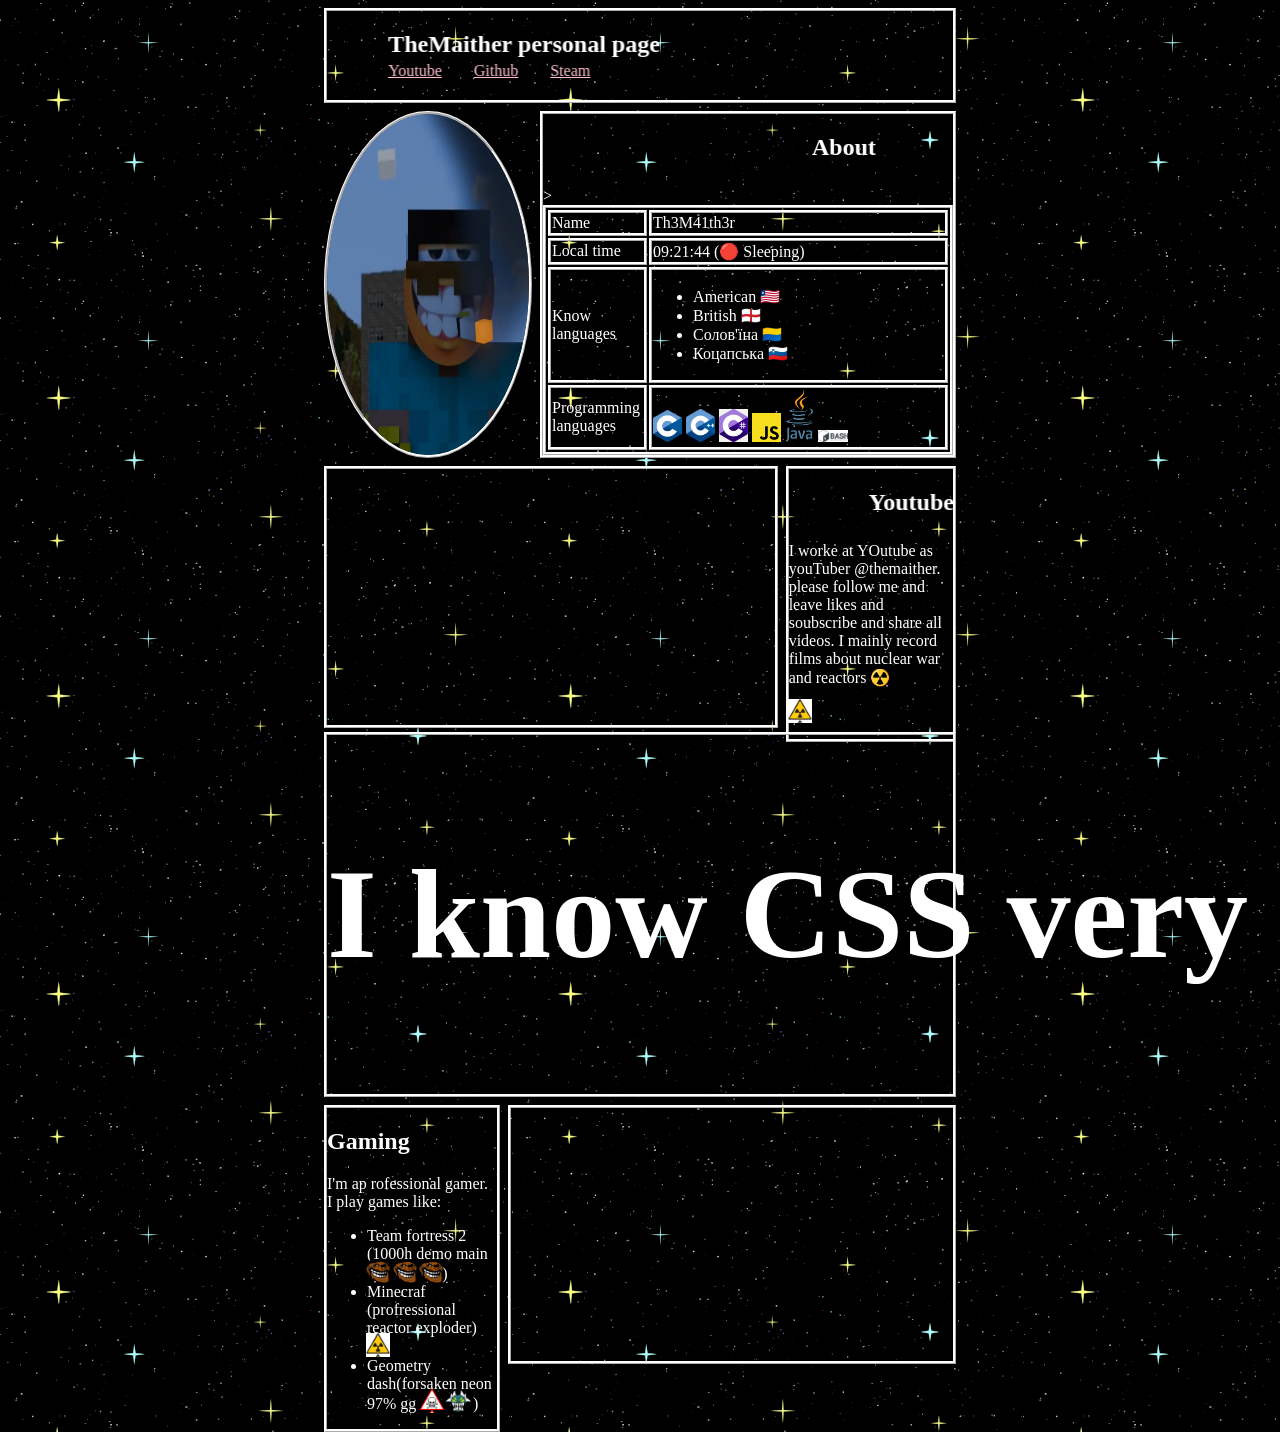
==== index.html @ 5d2afa20 "Added favicon" ====
<!DOCTYPE html>
<html lang="en">

<head>
  <meta charset="UTF-8">
  <meta name="viewport" content="width=device-width, initial-scale=1.0">
  <title>`✵•.¸,✵°✵.｡.✰ 𝕋𝕙𝕖𝕄𝕒𝕚𝕥𝕙𝕖𝕣 ✰.｡.✵°✵,¸.•✵´</title>
  <link rel="stylesheet" href="style.css">
  <link rel="icon" href="favicon.png">
  <script src="script.js"></script>
</head>

<body onload="main()">
  <div class="class1">
    <article class="border">
      <marquee scrollamount="40">
        <h1 class="rainbow">TheMaither personal page</h1>
        <div class="menu">
          <a href="https://www.youtube.com/@themaither">Youtube</a>
          <a href="https://github.com/themaither">Github</a>
          <a href="https://steamcommunity.com/id/themaither/">Steam</a>
        </div>
      </marquee>
    </article>
    <article class="grid1">
      <div class="border scale circle">
        <img src="img/man.png" class="circle" width="100%" height="100%">
      </div>
      <div class="border">
        <h2>
          <marquee class="rainbow" scrollamount="40">
            About
          </marquee>
        </h2>>
        <table class="blak scale">
          <tr>
            <td>Name</td>
            <td>Th3M41th3r</td>
          </tr>
          <tr>
            <td>Local time</td>
            <td id="time"></td>
          </tr>
          <tr>
            <td>Know languages</td>
            <td>
              <ul>
                <li>American 🇱🇷</li>
                <li>British 🏴󠁧󠁢󠁥󠁮󠁧󠁿</li>
                <li>Солов'їна <span style="transform: rotate(0.5turn); display: inline-block;">🇺🇦</span></li>
                <li>Коцапська 🇸🇮</li>
              </ul>
            </td>
          </tr>
          <tr>
            <td>Programming languages</td>
            <td class="progs">
              <img src="img/langs/c.png">
              <img src="img/langs/cpp.png">
              <img src="img/langs/cs.png">
              <img src="img/langs/java.png">
              <img src="img/langs/javascript.png">
              <img src="img/langs/bash.png">
            </td>
          </tr>
        </table>
      </div>
    </article>
    <article class="grid2">
      <div class="border" style="aspect-ratio: 16 / 9;">
        <iframe width="100%" height="100%" src="https://www.youtube.com/embed/_N8BHdZt0xY"
          title="MINECRAFT Фильм АНИМАЦИЯ ТУФОВАЯ ЗАВИСИМОСТЬ (Полная версия) МАШИНИМА" frameborder="0"
          allow="accelerometer; autoplay; clipboard-write; encrypted-media; gyroscope; picture-in-picture; web-share"
          referrerpolicy="strict-origin-when-cross-origin" allowfullscreen></iframe>
      </div>
      <div class="border">
        <h2>
          <marquee>Youtube</marquee>
        </h2>
        <p>I worke at YOutube as youTuber @themaither. please follow me and leave likes and soubscribe and share all
          videos. I mainly record films about nuclear war and reactors ☢️
        <div class="emog emog-rad"></div>
        </p>
      </div>
    </article>
    <article class="border">
      <h1 class="huge">
        I know CSS very well
      </h1>
    </article>
    <article class="grid1">
      <div class="border">
        <h2>Gaming</h2>
        <p>
          I'm ap rofessional gamer. I play games like:
        </p>
        <ul>
          <li>
            Team fortress 2 (1000h demo main
            <div class="emog emog-trolloman"></div>
            <div class="emog emog-trolloman"></div>
            <div class="emog emog-trolloman"></div>)
          </li>
          <li>
            Minecraf (profressional reactor exploder)
            <div class="emog emog-rad"></div>
          </li>
          <li>
            Geometry dash(forsaken neon 97% gg
            <div class="emog emog-dead"></div>
            <div class="emog emog-gd1"></div>
            )
          </li>
        </ul>
      </div>
      <div class="border" style="aspect-ratio: 16 / 9;">
        <iframe width="100%" height="100%"
          src="https://www.youtube.com/embed/dPCVvoj7YyU?list=PLXWW5Knyma2hM7imMr2Zul5qIDZUV-JAR"
          title="2023-08-15 15-26-09" frameborder="0"
          allow="accelerometer; autoplay; clipboard-write; encrypted-media; gyroscope; picture-in-picture; web-share"
          referrerpolicy="strict-origin-when-cross-origin" allowfullscreen></iframe>
      </div>
    </article>
  </div>
</body>

</html>
---- style.css ----
* {
  --graaa: 0.5rem;
}

a {
  color: pink;
}

a:hover {
  color: purple;
  transform: scale(150%);
}

a:active {
  color: red;
}

body {
  color: white;
  display: flex;
  justify-content: center;
  background-image: url("img/stars.gif");
}

.progs * {
  width: 10%;
  border-style: none;
}

.class1 {
  width: 50%;
  display: flex;
  flex-direction: column;
  gap: var(--graaa);
}

@media screen and (max-width: 1200px) {
  .class1 {
    width: 100%;
  }
}

.grid1 {
  display: grid;
  grid-template-columns: 1fr 2fr;
  gap: var(--graaa);
}

.grid2 {
  display: grid;
  grid-template-columns: 2fr 1fr;
  gap: var(--graaa);
}

@media screen and (max-width: 500px) {
  .grid1 {
    grid-template-columns: 1fr;
  }

  .grid2 {
    grid-template-columns: 1fr;
  }
}

.border,
table,
tr,
td {
  border-style: ridge;
  border-color: white;
}

table:hover {
  background-color: black;
}

.scale {
  transition-duration: 0.5s;
}

@media screen and (min-width: 1200px) {
  .scale:hover {
    transition-duration: 0.5s;
    transform: scale(150%);
  }
}

@keyframes obscure {
  from {
    font-weight: 300;
    font-style: italic;
  }

  25% {
    transform: scale(130%);
  }

  50% {
    font-weight: 100;
    font-style: normal;
    transform: scale(200%);
  }

  75% {
    transform: scale(110%);
  }

  to {
    font-style: italic;
  }
}

.obscure {
  animation-name: obscure;
  animation-duration: 10ms;
  animation-iteration-count: infinite;
  width: fit-content;
}

.menu {
  display: flex;
  gap: calc(var(--graaa) * 4);
  margin-top: -1rem;
  margin-bottom: 1rem;
}

.circle {
  border-radius: 100%;
}

.huge {
  font-size: 8rem;
  text-wrap: nowrap;
}

.emog {
  display: inline-block;
  width: 1em;
  height: 1em;
  transform: scale(150%);
  background-size: 100%;
  margin-left: 0.2em;
  margin-right: 0.2em;
}

.emog-trolloman {
  background-image: url("img/emogs/trolloman.png");
}

.emog-rad {
  background-image: url("img/emogs/rad.png");
}

.emog-gd1 {
  background-image: url("img/emogs/gd1.png");
  transform: scale(170%);
}

.emog-dead {
  background-image: url("img/emogs/dead.png");
}

@keyframes rainbow {
  from {
    color: red
  }

  33% {
    color: rgb(0, 255, 0)
  }

  66% {
    color: rgb(0, 106, 255)
  }

  to {
    color: red
  }
}

.rainbow {
  animation-name: rainbow;
  animation-duration: 0.3s;
  animation-iteration-count: infinite;
}
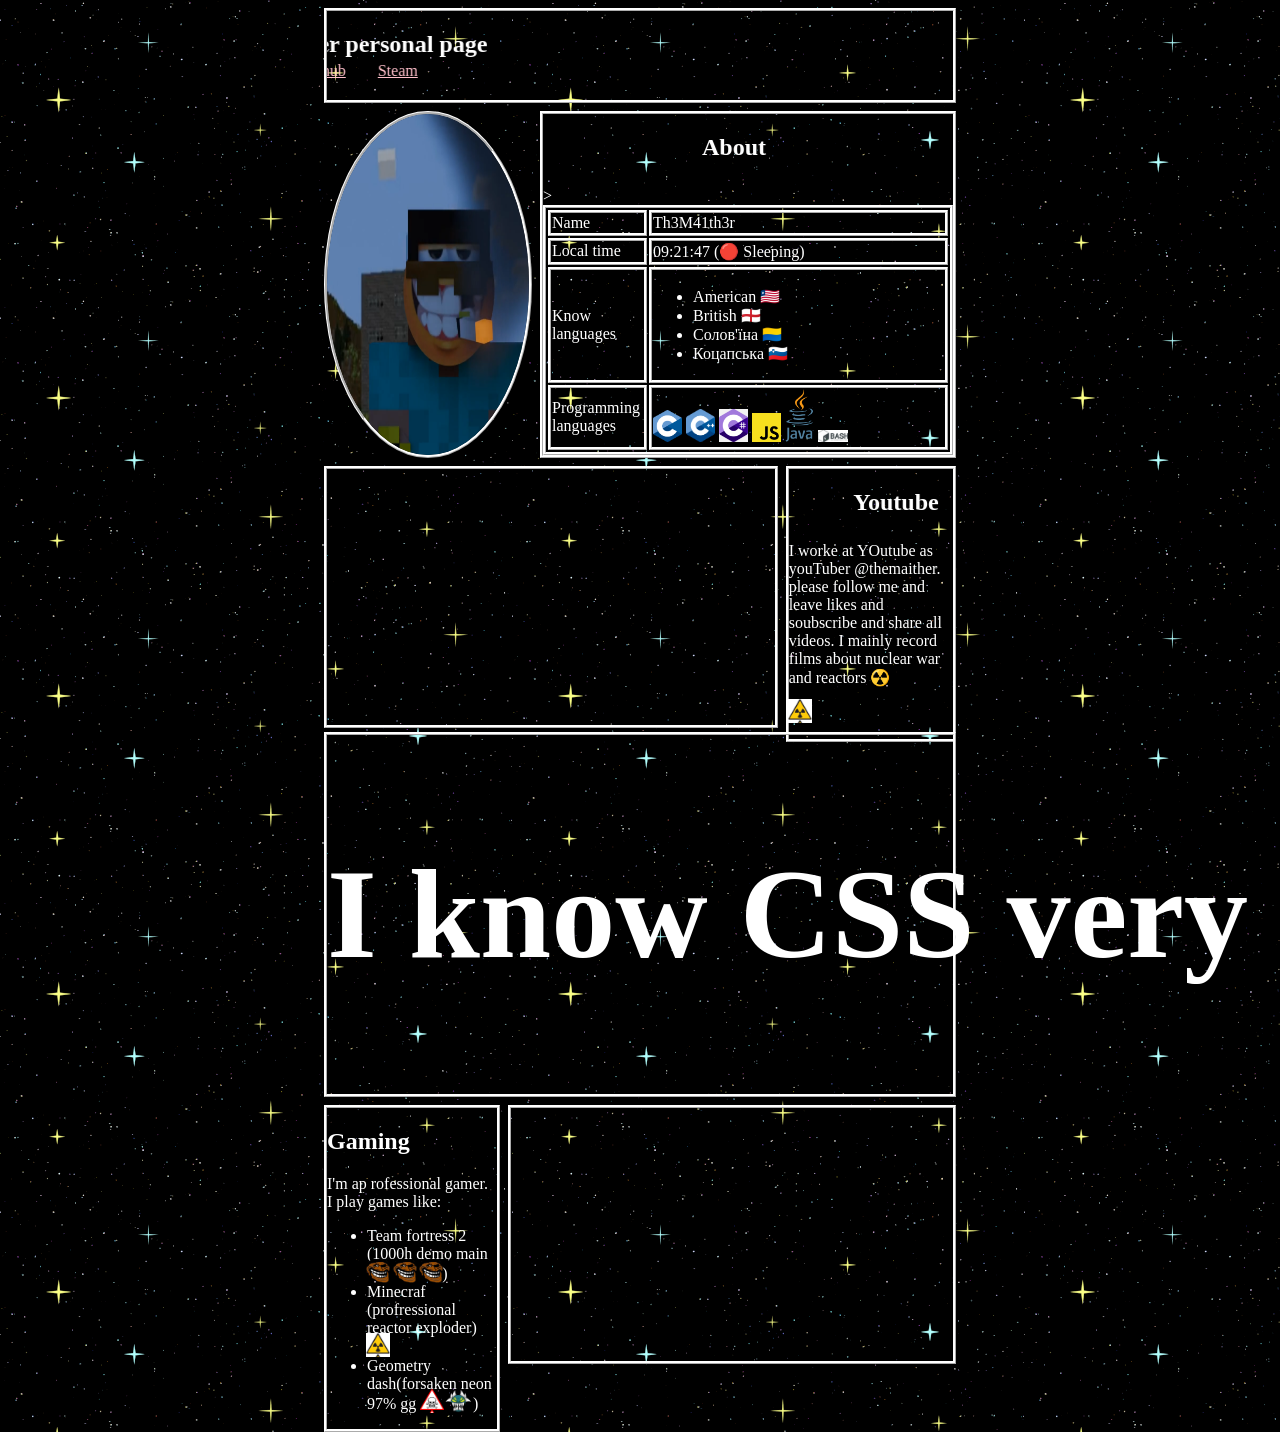
==== commit 684a46aa: "img" ====
--- a/index.html
+++ b/index.html
@@ -6,7 +6,7 @@
   <meta name="viewport" content="width=device-width, initial-scale=1.0">
   <title>`✵•.¸,✵°✵.｡.✰ 𝕋𝕙𝕖𝕄𝕒𝕚𝕥𝕙𝕖𝕣 ✰.｡.✵°✵,¸.•✵´</title>
   <link rel="stylesheet" href="style.css">
-  <link rel="icon" href="favicon.png">
+  <link rel="icon" href="img/favicon.png">
   <script src="script.js"></script>
 </head>
 
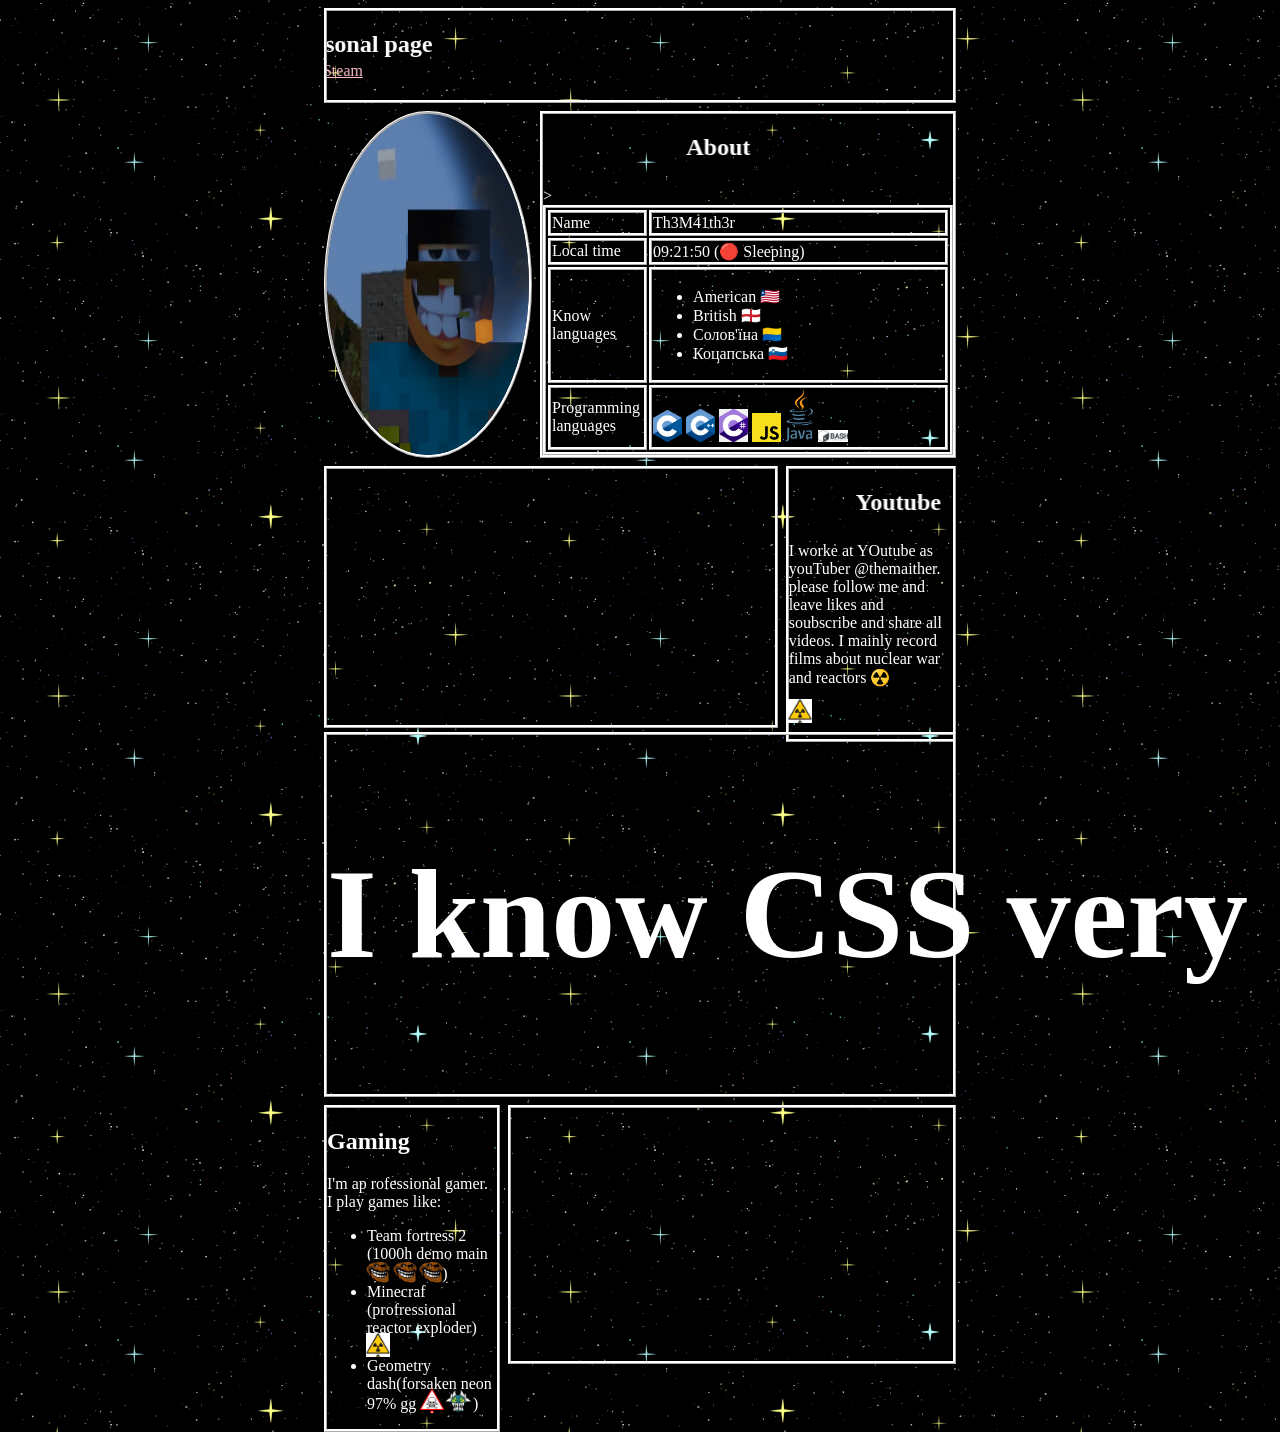
==== commit 74cb6bbd: "whatever" ====
--- a/index.html
+++ b/index.html
@@ -6,7 +6,6 @@
   <meta name="viewport" content="width=device-width, initial-scale=1.0">
   <title>`✵•.¸,✵°✵.｡.✰ 𝕋𝕙𝕖𝕄𝕒𝕚𝕥𝕙𝕖𝕣 ✰.｡.✵°✵,¸.•✵´</title>
   <link rel="stylesheet" href="style.css">
-  <link rel="icon" href="img/favicon.png">
   <script src="script.js"></script>
 </head>
 
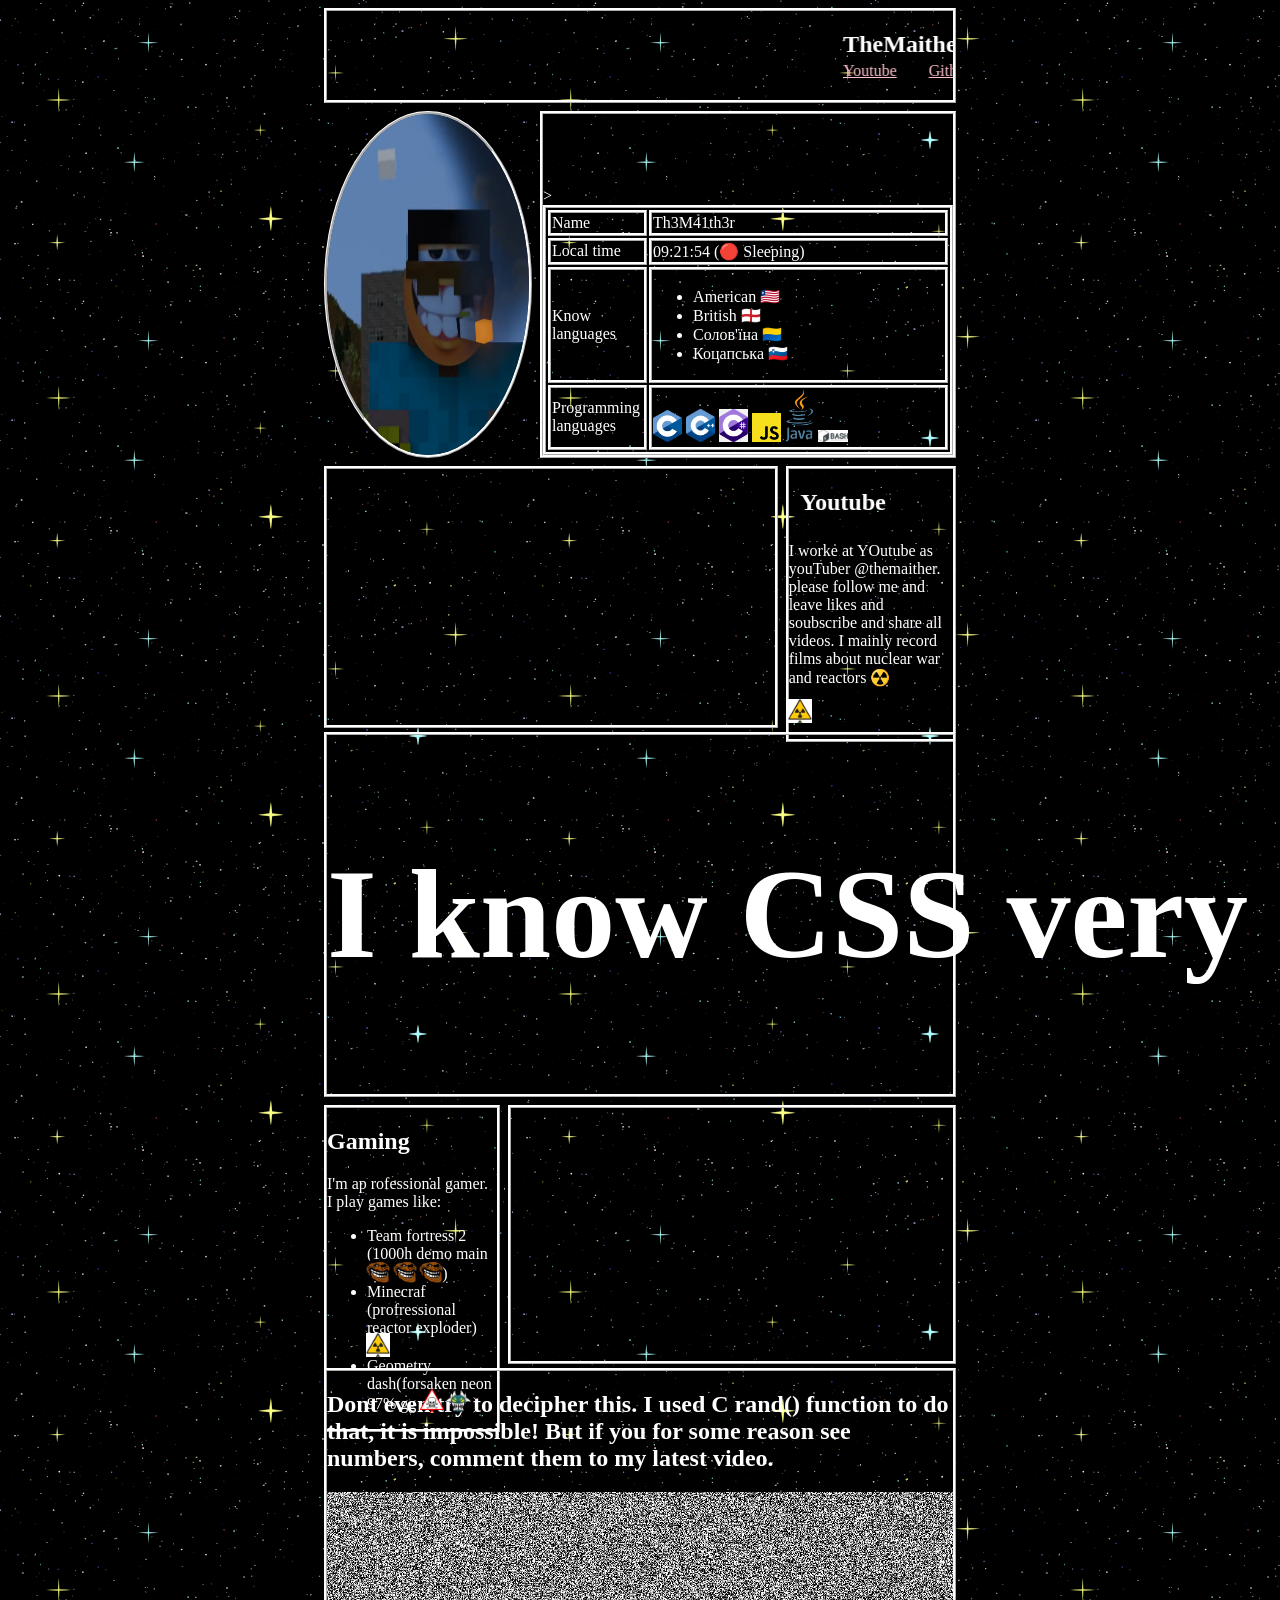
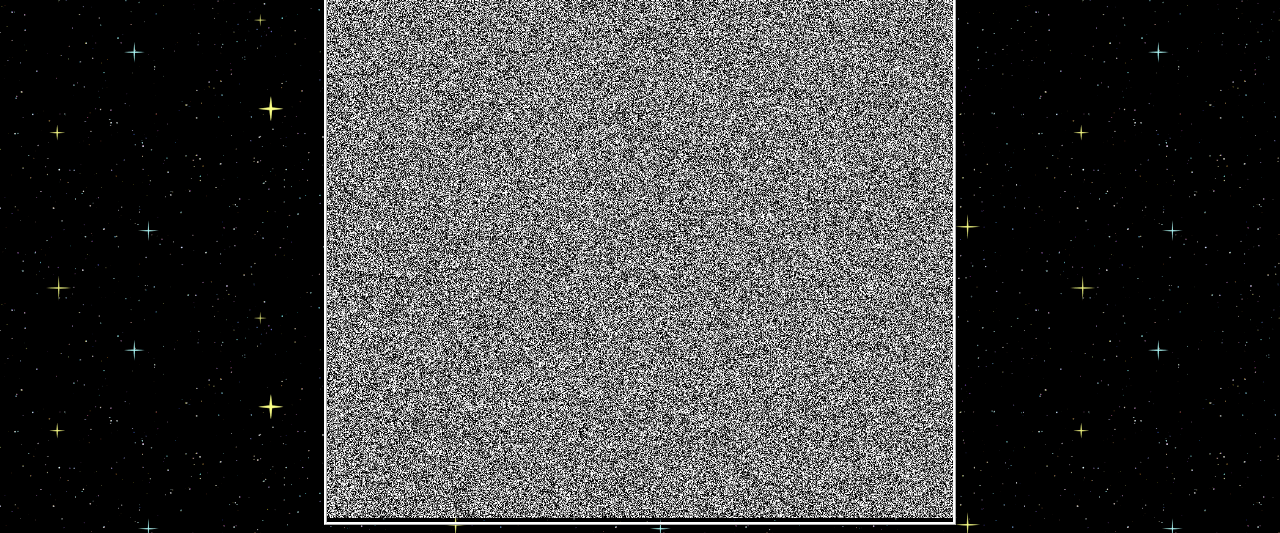
==== commit 06ab0af8: "Added crazy arg riddle" ====
--- a/index.html
+++ b/index.html
@@ -120,6 +120,13 @@
           referrerpolicy="strict-origin-when-cross-origin" allowfullscreen></iframe>
       </div>
     </article>
+    <article class="border">
+      <h2>Dont even try to decipher this. I used C rand() function to do that, it is impossible! But if you for some
+        reason see numbers, comment them to my latest video.</h2>
+      <div style="aspect-ratio: 1 / 1;">
+        <img src="img/message.bmp" width="100%">
+      </div>
+    </article>
   </div>
 </body>
 
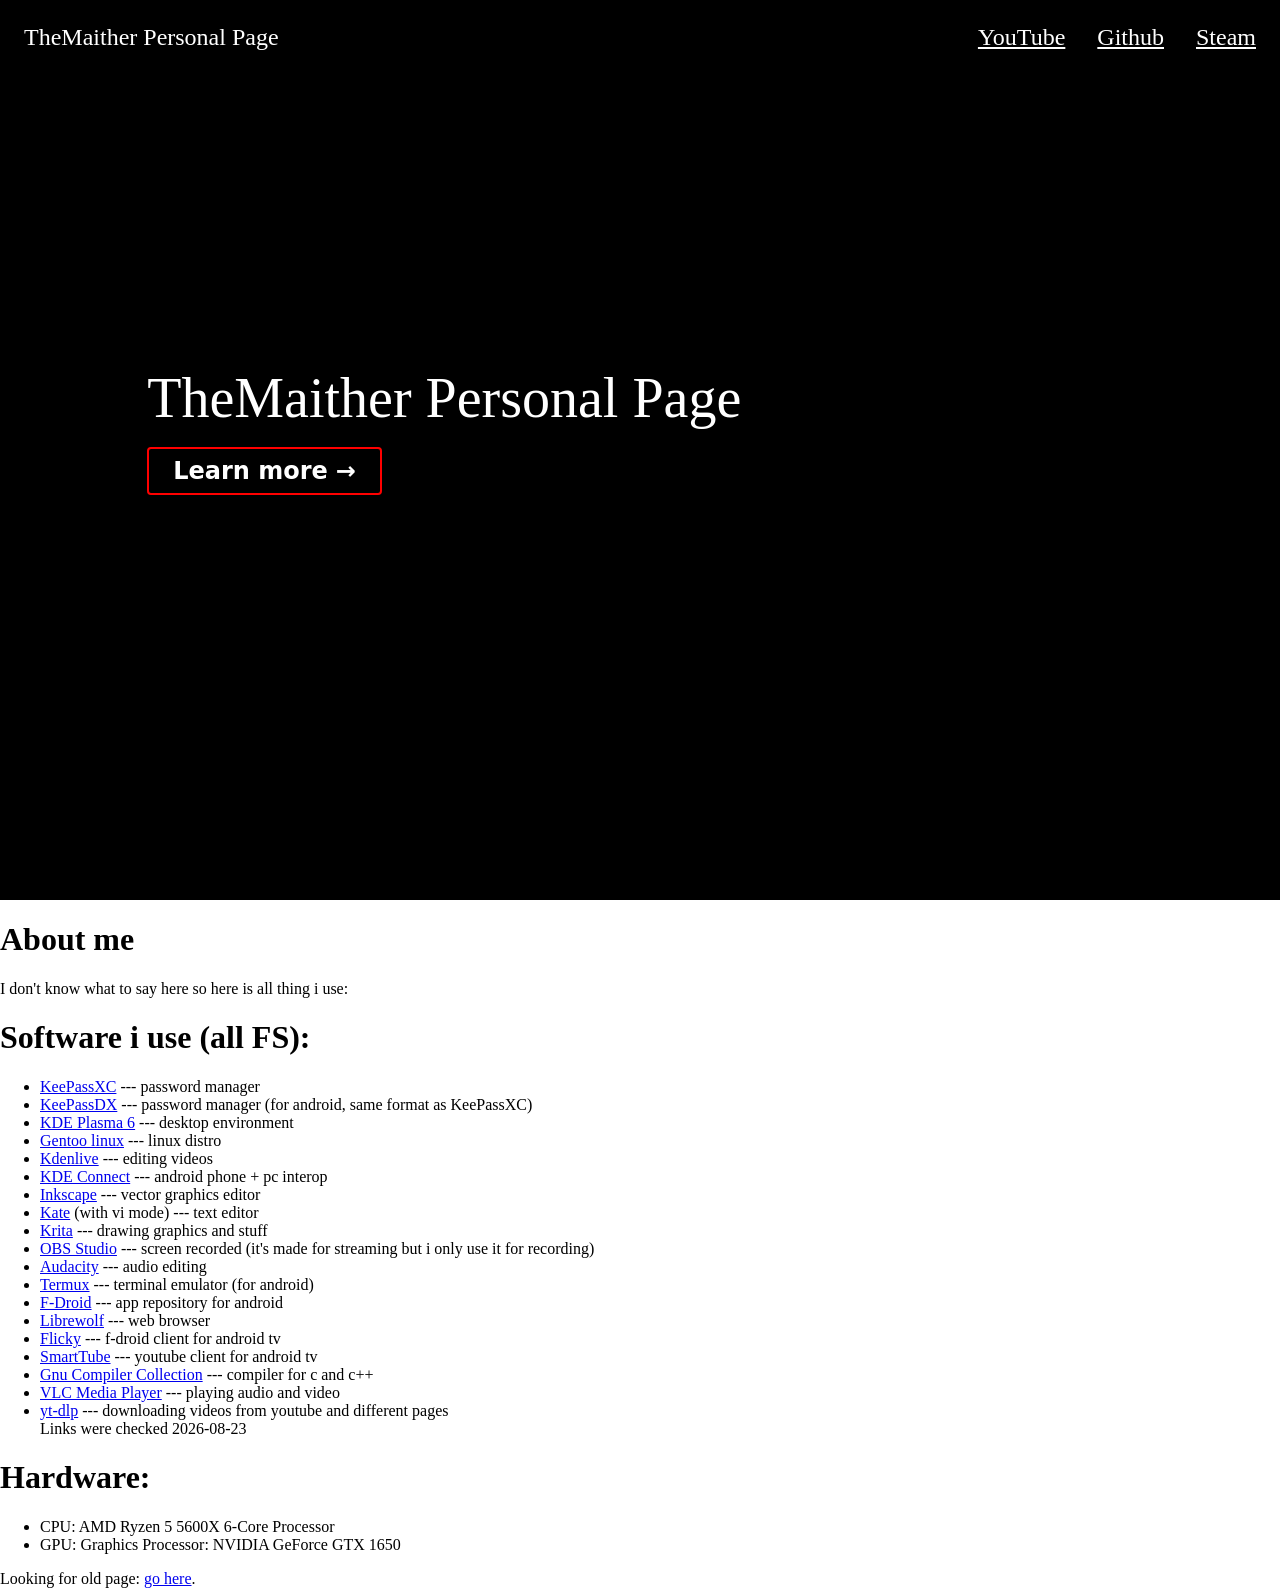
==== commit 87e477b6: "Made changes" ====
--- a/index.html
+++ b/index.html
@@ -1,133 +1,125 @@
 <!DOCTYPE html>
-<html lang="en">
+<html lang="">
+  <head>
+    <meta charset="utf-8">
+    <title></title>
+    <style>
+      body, html {
+        margin: 0;
+        scroll-behavior: smooth;
+      }
 
-<head>
-  <meta charset="UTF-8">
-  <meta name="viewport" content="width=device-width, initial-scale=1.0">
-  <title>`✵•.¸,✵°✵.｡.✰ 𝕋𝕙𝕖𝕄𝕒𝕚𝕥𝕙𝕖𝕣 ✰.｡.✵°✵,¸.•✵´</title>
-  <link rel="stylesheet" href="style.css">
-  <script src="script.js"></script>
-</head>
+      .landing {
+        background-color: black;
+        padding: 1.5rem;
+        color: white;
+        min-height: 100vh;
+        box-sizing: border-box;
+        font-size: 24px;
+        background-size: cover;
+      }
 
-<body onload="main()">
-  <div class="class1">
-    <article class="border">
-      <marquee scrollamount="40">
-        <h1 class="rainbow">TheMaither personal page</h1>
-        <div class="menu">
-          <a href="https://www.youtube.com/@themaither">Youtube</a>
+      .landing .body {
+        margin-top: 35vh;
+        width: 80%;
+        margin-left: auto;
+        margin-right: auto;
+        font-size: 24px;
+      }
+
+      .landing .navbar {
+        display: grid;
+        grid-template-columns: auto 1fr auto;
+        gap: 2rem;
+      }
+
+      .landing .title {
+        font-size: 56px;
+      }
+
+      .landing a {
+        color: white;
+      }
+
+      .landing a.button {
+        font-family: sans;
+        background-color: transparent;
+        color: white;
+        padding: 0.5rem;
+        padding-left: 1.5rem;
+        padding-right: 1.5rem;
+        border-style: solid;
+        border-color: red;
+        border-width: 2px;
+        border-radius: 0.25rem;
+        transition: 0.1s;
+        font-weight: bold;
+        text-decoration-line: none;
+      }
+
+      .landing a.button:hover {
+        background-color: red;
+      }
+
+      .landing a.button:active {
+        background-color: white;
+        border-color: white;
+        color: black;
+      }
+    </style>
+  </head>
+  <body>
+    <div class="landing">
+      <div class="navbar">
+        <a>TheMaither Personal Page</a>
+
+        <div style="grid-column: -1; display: flex; gap: inherit;">
+          <a href="https://www.youtube.com/@themaither">YouTube</a>
           <a href="https://github.com/themaither">Github</a>
-          <a href="https://steamcommunity.com/id/themaither/">Steam</a>
+          <a href="https://steamcommunity.com/id/themaither">Steam</a>
         </div>
-      </marquee>
-    </article>
-    <article class="grid1">
-      <div class="border scale circle">
-        <img src="img/man.png" class="circle" width="100%" height="100%">
       </div>
-      <div class="border">
-        <h2>
-          <marquee class="rainbow" scrollamount="40">
-            About
-          </marquee>
-        </h2>>
-        <table class="blak scale">
-          <tr>
-            <td>Name</td>
-            <td>Th3M41th3r</td>
-          </tr>
-          <tr>
-            <td>Local time</td>
-            <td id="time"></td>
-          </tr>
-          <tr>
-            <td>Know languages</td>
-            <td>
-              <ul>
-                <li>American 🇱🇷</li>
-                <li>British 🏴󠁧󠁢󠁥󠁮󠁧󠁿</li>
-                <li>Солов'їна <span style="transform: rotate(0.5turn); display: inline-block;">🇺🇦</span></li>
-                <li>Коцапська 🇸🇮</li>
-              </ul>
-            </td>
-          </tr>
-          <tr>
-            <td>Programming languages</td>
-            <td class="progs">
-              <img src="img/langs/c.png">
-              <img src="img/langs/cpp.png">
-              <img src="img/langs/cs.png">
-              <img src="img/langs/java.png">
-              <img src="img/langs/javascript.png">
-              <img src="img/langs/bash.png">
-            </td>
-          </tr>
-        </table>
+      <div class="body">
+        <div class="title">
+          TheMaither Personal Page
+        </div>
+        <br>
+        <a class="button" href="#rest">
+          Learn more<span style="width: 0.5rem; display: inline-block;"></span>→
+        </a>
       </div>
-    </article>
-    <article class="grid2">
-      <div class="border" style="aspect-ratio: 16 / 9;">
-        <iframe width="100%" height="100%" src="https://www.youtube.com/embed/_N8BHdZt0xY"
-          title="MINECRAFT Фильм АНИМАЦИЯ ТУФОВАЯ ЗАВИСИМОСТЬ (Полная версия) МАШИНИМА" frameborder="0"
-          allow="accelerometer; autoplay; clipboard-write; encrypted-media; gyroscope; picture-in-picture; web-share"
-          referrerpolicy="strict-origin-when-cross-origin" allowfullscreen></iframe>
-      </div>
-      <div class="border">
-        <h2>
-          <marquee>Youtube</marquee>
-        </h2>
-        <p>I worke at YOutube as youTuber @themaither. please follow me and leave likes and soubscribe and share all
-          videos. I mainly record films about nuclear war and reactors ☢️
-        <div class="emog emog-rad"></div>
-        </p>
-      </div>
-    </article>
-    <article class="border">
-      <h1 class="huge">
-        I know CSS very well
-      </h1>
-    </article>
-    <article class="grid1">
-      <div class="border">
-        <h2>Gaming</h2>
-        <p>
-          I'm ap rofessional gamer. I play games like:
-        </p>
-        <ul>
-          <li>
-            Team fortress 2 (1000h demo main
-            <div class="emog emog-trolloman"></div>
-            <div class="emog emog-trolloman"></div>
-            <div class="emog emog-trolloman"></div>)
-          </li>
-          <li>
-            Minecraf (profressional reactor exploder)
-            <div class="emog emog-rad"></div>
-          </li>
-          <li>
-            Geometry dash(forsaken neon 97% gg
-            <div class="emog emog-dead"></div>
-            <div class="emog emog-gd1"></div>
-            )
-          </li>
-        </ul>
-      </div>
-      <div class="border" style="aspect-ratio: 16 / 9;">
-        <iframe width="100%" height="100%"
-          src="https://www.youtube.com/embed/dPCVvoj7YyU?list=PLXWW5Knyma2hM7imMr2Zul5qIDZUV-JAR"
-          title="2023-08-15 15-26-09" frameborder="0"
-          allow="accelerometer; autoplay; clipboard-write; encrypted-media; gyroscope; picture-in-picture; web-share"
-          referrerpolicy="strict-origin-when-cross-origin" allowfullscreen></iframe>
-      </div>
-    </article>
-    <article class="border">
-      <h2>Dont even try to decipher this. I used C rand() function to do that, it is impossible! But if you for some
-        reason see numbers, comment them to my latest video.</h2>
-      <div style="aspect-ratio: 1 / 1;">
-        <img src="img/message.bmp" width="100%">
-      </div>
-    </article>
-  </div>
-</body>
-
-</html>+    </div>
+    <span id="rest"></span>
+    <h1>About me</h1>
+    I don't know what to say here so here is all thing i use:
+    <h1>Software i use (all FS):</h1>
+    <ul>
+      <li><a href="https://keepassxc.org/">KeePassXC</a> --- password manager</li>
+      <li><a href="https://www.keepassdx.com/">KeePassDX</a> --- password manager (for android, same format as KeePassXC)</li>
+      <li><a href="https://kde.org/plasma-desktop/">KDE Plasma 6</a> --- desktop environment</li>
+      <li><a href="https://www.gentoo.org/">Gentoo linux</a> --- linux distro</li>
+      <li><a href="https://kdenlive.org/">Kdenlive</a> --- editing videos</li>
+      <li><a href="https://kdeconnect.kde.org/">KDE Connect</a> --- android phone + pc interop</li>
+      <li><a href="https://inkscape.org/">Inkscape</a> --- vector graphics editor</li>
+      <li><a href="https://apps.kde.org/kate/">Kate</a> (with vi mode) --- text editor</li>
+      <li><a href="https://krita.org/en/">Krita</a> --- drawing graphics and stuff</li>
+      <li><a href="https://obsproject.com">OBS Studio</a> --- screen recorded (it's made for streaming but i only use it for recording)</li>
+      <li><a href="https://www.audacityteam.org/">Audacity</a> --- audio editing</li>
+      <li><a href="https://termux.dev/en/">Termux</a> --- terminal emulator (for android)</li>
+      <li><a href="https://f-droid.org">F-Droid</a> --- app repository for android</li>
+      <li><a href="https://librewolf.net/">Librewolf</a> --- web browser</li>
+      <li><a href="https://github.com/mlm-games/flicky">Flicky</a> --- f-droid client for android tv</li>
+      <li><a href="https://smarttubeapp.github.io/">SmartTube</a> --- youtube client for android tv</li>
+      <li><a href="https://gcc.gnu.org/">Gnu Compiler Collection</a> --- compiler for c and c++</li>
+      <li><a href="https://www.videolan.org/vlc/">VLC Media Player</a> --- playing audio and video</li>
+      <li><a href="https://github.com/yt-dlp/yt-dlp">yt-dlp</a> --- downloading videos from youtube and different pages</li>
+      Links were checked 2026-08-23
+    </ul>
+    <h1>Hardware:</h1>
+    <ul>
+      <li>CPU: AMD Ryzen 5 5600X 6-Core Processor</li>
+      <li>GPU: Graphics Processor: NVIDIA GeForce GTX 1650</li>
+    </ul>
+    Looking for old page: <a href="old/index.html">go here</a>.
+  </body>
+</html>
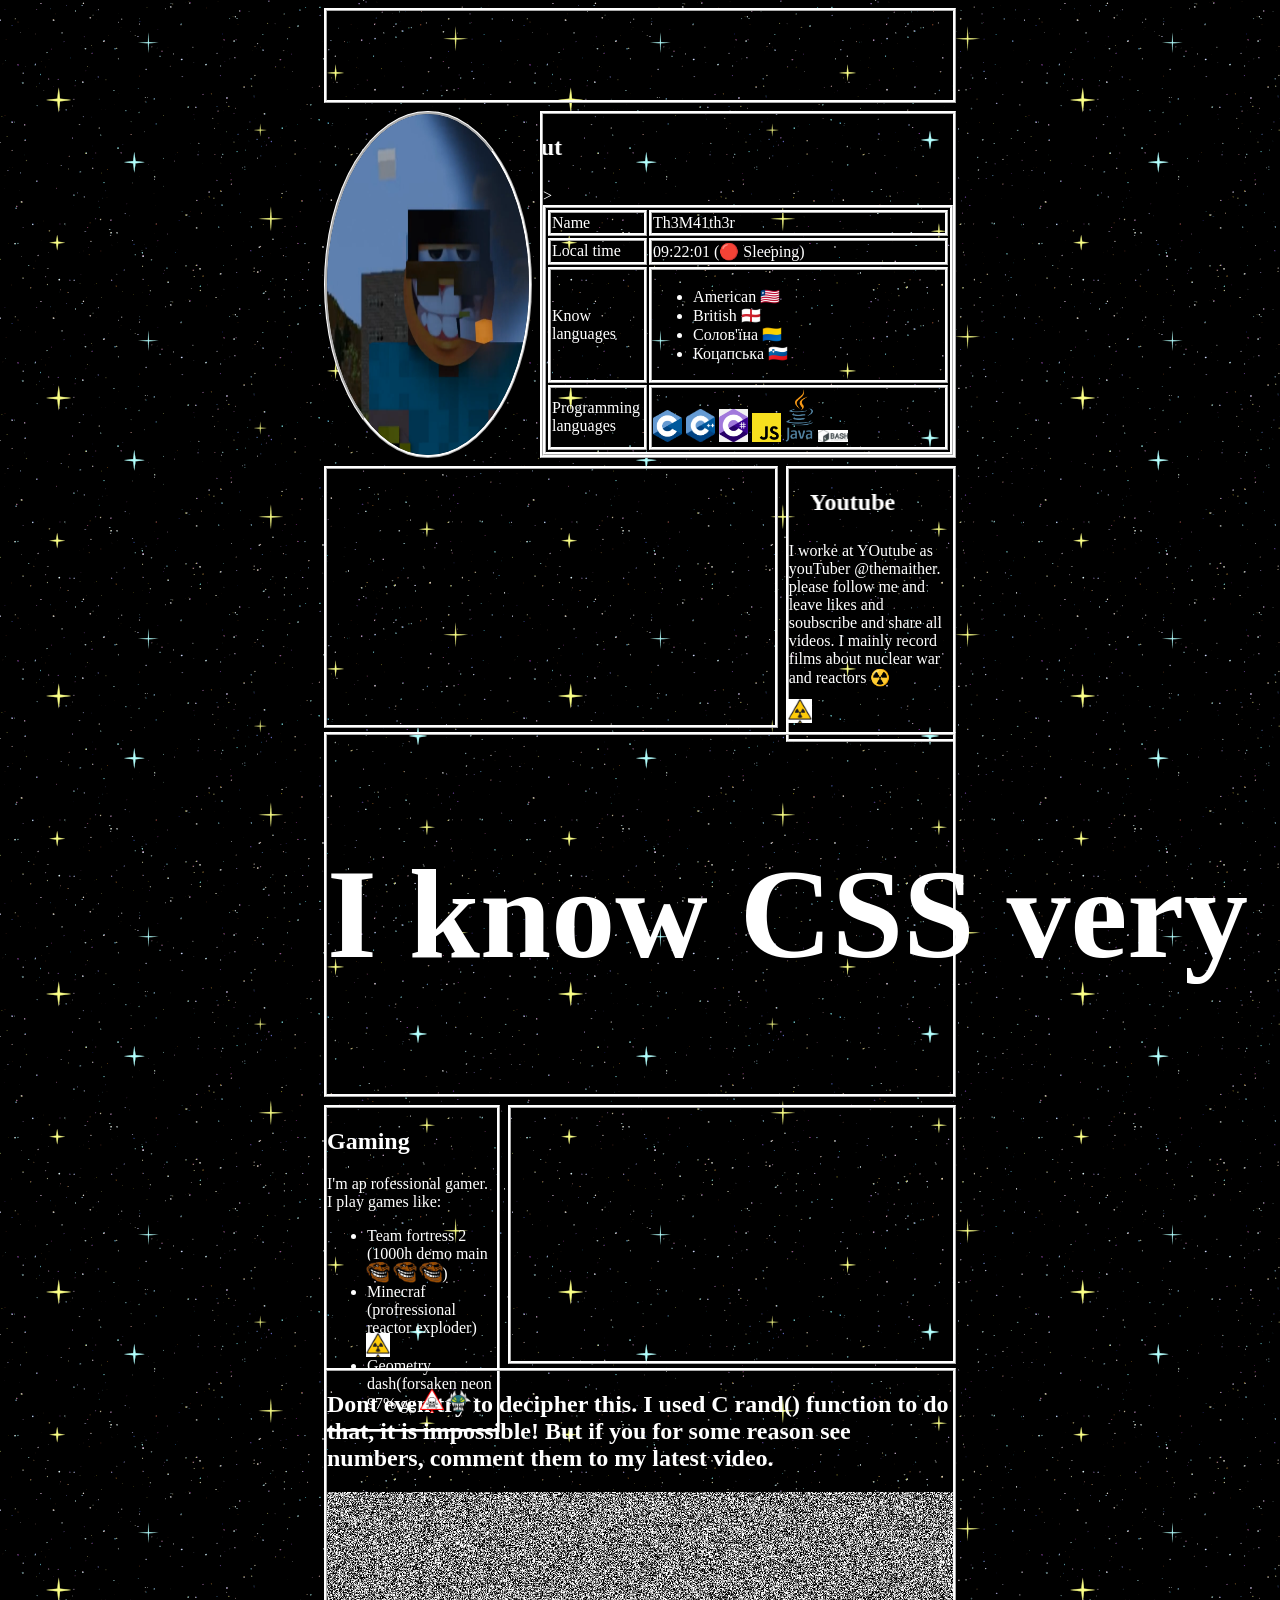
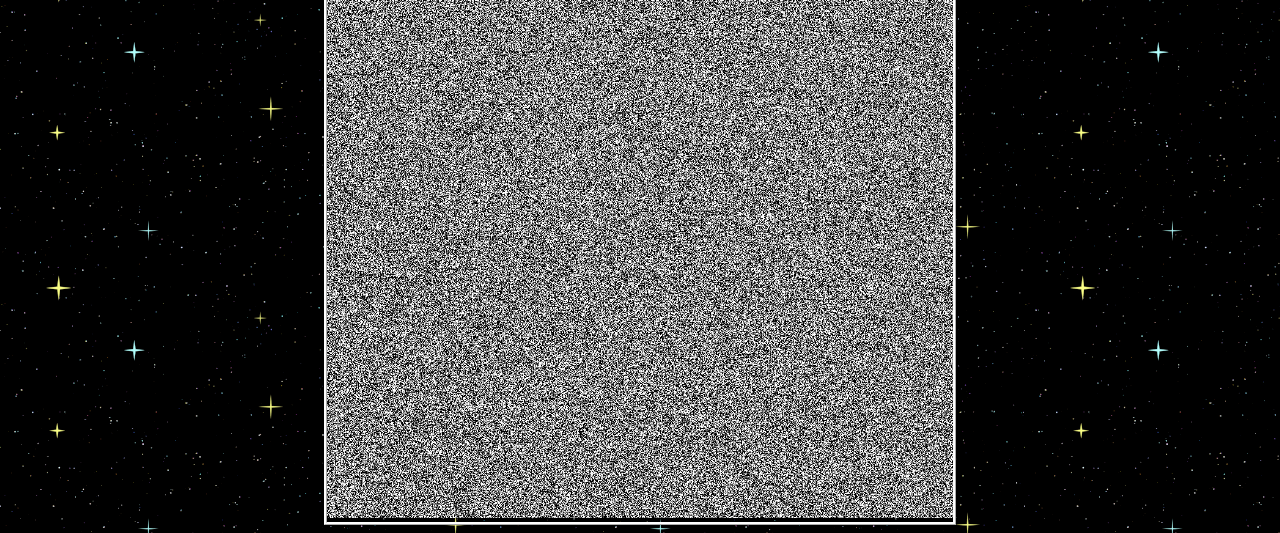
==== commit 94f8118a: "Revert "Made changes" Cause i forgot to remove .git directory and it broke stuff  This reverts commi" ====
--- a/index.html
+++ b/index.html
@@ -1,125 +1,133 @@
 <!DOCTYPE html>
-<html lang="">
-  <head>
-    <meta charset="utf-8">
-    <title></title>
-    <style>
-      body, html {
-        margin: 0;
-        scroll-behavior: smooth;
-      }
+<html lang="en">
 
-      .landing {
-        background-color: black;
-        padding: 1.5rem;
-        color: white;
-        min-height: 100vh;
-        box-sizing: border-box;
-        font-size: 24px;
-        background-size: cover;
-      }
+<head>
+  <meta charset="UTF-8">
+  <meta name="viewport" content="width=device-width, initial-scale=1.0">
+  <title>`✵•.¸,✵°✵.｡.✰ 𝕋𝕙𝕖𝕄𝕒𝕚𝕥𝕙𝕖𝕣 ✰.｡.✵°✵,¸.•✵´</title>
+  <link rel="stylesheet" href="style.css">
+  <script src="script.js"></script>
+</head>
 
-      .landing .body {
-        margin-top: 35vh;
-        width: 80%;
-        margin-left: auto;
-        margin-right: auto;
-        font-size: 24px;
-      }
+<body onload="main()">
+  <div class="class1">
+    <article class="border">
+      <marquee scrollamount="40">
+        <h1 class="rainbow">TheMaither personal page</h1>
+        <div class="menu">
+          <a href="https://www.youtube.com/@themaither">Youtube</a>
+          <a href="https://github.com/themaither">Github</a>
+          <a href="https://steamcommunity.com/id/themaither/">Steam</a>
+        </div>
+      </marquee>
+    </article>
+    <article class="grid1">
+      <div class="border scale circle">
+        <img src="img/man.png" class="circle" width="100%" height="100%">
+      </div>
+      <div class="border">
+        <h2>
+          <marquee class="rainbow" scrollamount="40">
+            About
+          </marquee>
+        </h2>>
+        <table class="blak scale">
+          <tr>
+            <td>Name</td>
+            <td>Th3M41th3r</td>
+          </tr>
+          <tr>
+            <td>Local time</td>
+            <td id="time"></td>
+          </tr>
+          <tr>
+            <td>Know languages</td>
+            <td>
+              <ul>
+                <li>American 🇱🇷</li>
+                <li>British 🏴󠁧󠁢󠁥󠁮󠁧󠁿</li>
+                <li>Солов'їна <span style="transform: rotate(0.5turn); display: inline-block;">🇺🇦</span></li>
+                <li>Коцапська 🇸🇮</li>
+              </ul>
+            </td>
+          </tr>
+          <tr>
+            <td>Programming languages</td>
+            <td class="progs">
+              <img src="img/langs/c.png">
+              <img src="img/langs/cpp.png">
+              <img src="img/langs/cs.png">
+              <img src="img/langs/java.png">
+              <img src="img/langs/javascript.png">
+              <img src="img/langs/bash.png">
+            </td>
+          </tr>
+        </table>
+      </div>
+    </article>
+    <article class="grid2">
+      <div class="border" style="aspect-ratio: 16 / 9;">
+        <iframe width="100%" height="100%" src="https://www.youtube.com/embed/_N8BHdZt0xY"
+          title="MINECRAFT Фильм АНИМАЦИЯ ТУФОВАЯ ЗАВИСИМОСТЬ (Полная версия) МАШИНИМА" frameborder="0"
+          allow="accelerometer; autoplay; clipboard-write; encrypted-media; gyroscope; picture-in-picture; web-share"
+          referrerpolicy="strict-origin-when-cross-origin" allowfullscreen></iframe>
+      </div>
+      <div class="border">
+        <h2>
+          <marquee>Youtube</marquee>
+        </h2>
+        <p>I worke at YOutube as youTuber @themaither. please follow me and leave likes and soubscribe and share all
+          videos. I mainly record films about nuclear war and reactors ☢️
+        <div class="emog emog-rad"></div>
+        </p>
+      </div>
+    </article>
+    <article class="border">
+      <h1 class="huge">
+        I know CSS very well
+      </h1>
+    </article>
+    <article class="grid1">
+      <div class="border">
+        <h2>Gaming</h2>
+        <p>
+          I'm ap rofessional gamer. I play games like:
+        </p>
+        <ul>
+          <li>
+            Team fortress 2 (1000h demo main
+            <div class="emog emog-trolloman"></div>
+            <div class="emog emog-trolloman"></div>
+            <div class="emog emog-trolloman"></div>)
+          </li>
+          <li>
+            Minecraf (profressional reactor exploder)
+            <div class="emog emog-rad"></div>
+          </li>
+          <li>
+            Geometry dash(forsaken neon 97% gg
+            <div class="emog emog-dead"></div>
+            <div class="emog emog-gd1"></div>
+            )
+          </li>
+        </ul>
+      </div>
+      <div class="border" style="aspect-ratio: 16 / 9;">
+        <iframe width="100%" height="100%"
+          src="https://www.youtube.com/embed/dPCVvoj7YyU?list=PLXWW5Knyma2hM7imMr2Zul5qIDZUV-JAR"
+          title="2023-08-15 15-26-09" frameborder="0"
+          allow="accelerometer; autoplay; clipboard-write; encrypted-media; gyroscope; picture-in-picture; web-share"
+          referrerpolicy="strict-origin-when-cross-origin" allowfullscreen></iframe>
+      </div>
+    </article>
+    <article class="border">
+      <h2>Dont even try to decipher this. I used C rand() function to do that, it is impossible! But if you for some
+        reason see numbers, comment them to my latest video.</h2>
+      <div style="aspect-ratio: 1 / 1;">
+        <img src="img/message.bmp" width="100%">
+      </div>
+    </article>
+  </div>
+</body>
 
-      .landing .navbar {
-        display: grid;
-        grid-template-columns: auto 1fr auto;
-        gap: 2rem;
-      }
-
-      .landing .title {
-        font-size: 56px;
-      }
-
-      .landing a {
-        color: white;
-      }
-
-      .landing a.button {
-        font-family: sans;
-        background-color: transparent;
-        color: white;
-        padding: 0.5rem;
-        padding-left: 1.5rem;
-        padding-right: 1.5rem;
-        border-style: solid;
-        border-color: red;
-        border-width: 2px;
-        border-radius: 0.25rem;
-        transition: 0.1s;
-        font-weight: bold;
-        text-decoration-line: none;
-      }
-
-      .landing a.button:hover {
-        background-color: red;
-      }
-
-      .landing a.button:active {
-        background-color: white;
-        border-color: white;
-        color: black;
-      }
-    </style>
-  </head>
-  <body>
-    <div class="landing">
-      <div class="navbar">
-        <a>TheMaither Personal Page</a>
-
-        <div style="grid-column: -1; display: flex; gap: inherit;">
-          <a href="https://www.youtube.com/@themaither">YouTube</a>
-          <a href="https://github.com/themaither">Github</a>
-          <a href="https://steamcommunity.com/id/themaither">Steam</a>
-        </div>
-      </div>
-      <div class="body">
-        <div class="title">
-          TheMaither Personal Page
-        </div>
-        <br>
-        <a class="button" href="#rest">
-          Learn more<span style="width: 0.5rem; display: inline-block;"></span>→
-        </a>
-      </div>
-    </div>
-    <span id="rest"></span>
-    <h1>About me</h1>
-    I don't know what to say here so here is all thing i use:
-    <h1>Software i use (all FS):</h1>
-    <ul>
-      <li><a href="https://keepassxc.org/">KeePassXC</a> --- password manager</li>
-      <li><a href="https://www.keepassdx.com/">KeePassDX</a> --- password manager (for android, same format as KeePassXC)</li>
-      <li><a href="https://kde.org/plasma-desktop/">KDE Plasma 6</a> --- desktop environment</li>
-      <li><a href="https://www.gentoo.org/">Gentoo linux</a> --- linux distro</li>
-      <li><a href="https://kdenlive.org/">Kdenlive</a> --- editing videos</li>
-      <li><a href="https://kdeconnect.kde.org/">KDE Connect</a> --- android phone + pc interop</li>
-      <li><a href="https://inkscape.org/">Inkscape</a> --- vector graphics editor</li>
-      <li><a href="https://apps.kde.org/kate/">Kate</a> (with vi mode) --- text editor</li>
-      <li><a href="https://krita.org/en/">Krita</a> --- drawing graphics and stuff</li>
-      <li><a href="https://obsproject.com">OBS Studio</a> --- screen recorded (it's made for streaming but i only use it for recording)</li>
-      <li><a href="https://www.audacityteam.org/">Audacity</a> --- audio editing</li>
-      <li><a href="https://termux.dev/en/">Termux</a> --- terminal emulator (for android)</li>
-      <li><a href="https://f-droid.org">F-Droid</a> --- app repository for android</li>
-      <li><a href="https://librewolf.net/">Librewolf</a> --- web browser</li>
-      <li><a href="https://github.com/mlm-games/flicky">Flicky</a> --- f-droid client for android tv</li>
-      <li><a href="https://smarttubeapp.github.io/">SmartTube</a> --- youtube client for android tv</li>
-      <li><a href="https://gcc.gnu.org/">Gnu Compiler Collection</a> --- compiler for c and c++</li>
-      <li><a href="https://www.videolan.org/vlc/">VLC Media Player</a> --- playing audio and video</li>
-      <li><a href="https://github.com/yt-dlp/yt-dlp">yt-dlp</a> --- downloading videos from youtube and different pages</li>
-      Links were checked 2026-08-23
-    </ul>
-    <h1>Hardware:</h1>
-    <ul>
-      <li>CPU: AMD Ryzen 5 5600X 6-Core Processor</li>
-      <li>GPU: Graphics Processor: NVIDIA GeForce GTX 1650</li>
-    </ul>
-    Looking for old page: <a href="old/index.html">go here</a>.
-  </body>
-</html>
+</html>
--- a/style.css
+++ b/style.css
@@ -0,0 +1,185 @@
+* {
+  --graaa: 0.5rem;
+}
+
+a {
+  color: pink;
+}
+
+a:hover {
+  color: purple;
+  transform: scale(150%);
+}
+
+a:active {
+  color: red;
+}
+
+body {
+  color: white;
+  display: flex;
+  justify-content: center;
+  background-image: url("img/stars.gif");
+}
+
+.progs * {
+  width: 10%;
+  border-style: none;
+}
+
+.class1 {
+  width: 50%;
+  display: flex;
+  flex-direction: column;
+  gap: var(--graaa);
+}
+
+@media screen and (max-width: 1200px) {
+  .class1 {
+    width: 100%;
+  }
+}
+
+.grid1 {
+  display: grid;
+  grid-template-columns: 1fr 2fr;
+  gap: var(--graaa);
+}
+
+.grid2 {
+  display: grid;
+  grid-template-columns: 2fr 1fr;
+  gap: var(--graaa);
+}
+
+@media screen and (max-width: 500px) {
+  .grid1 {
+    grid-template-columns: 1fr;
+  }
+
+  .grid2 {
+    grid-template-columns: 1fr;
+  }
+}
+
+.border,
+table,
+tr,
+td {
+  border-style: ridge;
+  border-color: white;
+}
+
+table:hover {
+  background-color: black;
+}
+
+.scale {
+  transition-duration: 0.5s;
+}
+
+@media screen and (min-width: 1200px) {
+  .scale:hover {
+    transition-duration: 0.5s;
+    transform: scale(150%);
+  }
+}
+
+@keyframes obscure {
+  from {
+    font-weight: 300;
+    font-style: italic;
+  }
+
+  25% {
+    transform: scale(130%);
+  }
+
+  50% {
+    font-weight: 100;
+    font-style: normal;
+    transform: scale(200%);
+  }
+
+  75% {
+    transform: scale(110%);
+  }
+
+  to {
+    font-style: italic;
+  }
+}
+
+.obscure {
+  animation-name: obscure;
+  animation-duration: 10ms;
+  animation-iteration-count: infinite;
+  width: fit-content;
+}
+
+.menu {
+  display: flex;
+  gap: calc(var(--graaa) * 4);
+  margin-top: -1rem;
+  margin-bottom: 1rem;
+}
+
+.circle {
+  border-radius: 100%;
+}
+
+.huge {
+  font-size: 8rem;
+  text-wrap: nowrap;
+}
+
+.emog {
+  display: inline-block;
+  width: 1em;
+  height: 1em;
+  transform: scale(150%);
+  background-size: 100%;
+  margin-left: 0.2em;
+  margin-right: 0.2em;
+}
+
+.emog-trolloman {
+  background-image: url("img/emogs/trolloman.png");
+}
+
+.emog-rad {
+  background-image: url("img/emogs/rad.png");
+}
+
+.emog-gd1 {
+  background-image: url("img/emogs/gd1.png");
+  transform: scale(170%);
+}
+
+.emog-dead {
+  background-image: url("img/emogs/dead.png");
+}
+
+@keyframes rainbow {
+  from {
+    color: red
+  }
+
+  33% {
+    color: rgb(0, 255, 0)
+  }
+
+  66% {
+    color: rgb(0, 106, 255)
+  }
+
+  to {
+    color: red
+  }
+}
+
+.rainbow {
+  animation-name: rainbow;
+  animation-duration: 0.3s;
+  animation-iteration-count: infinite;
+}
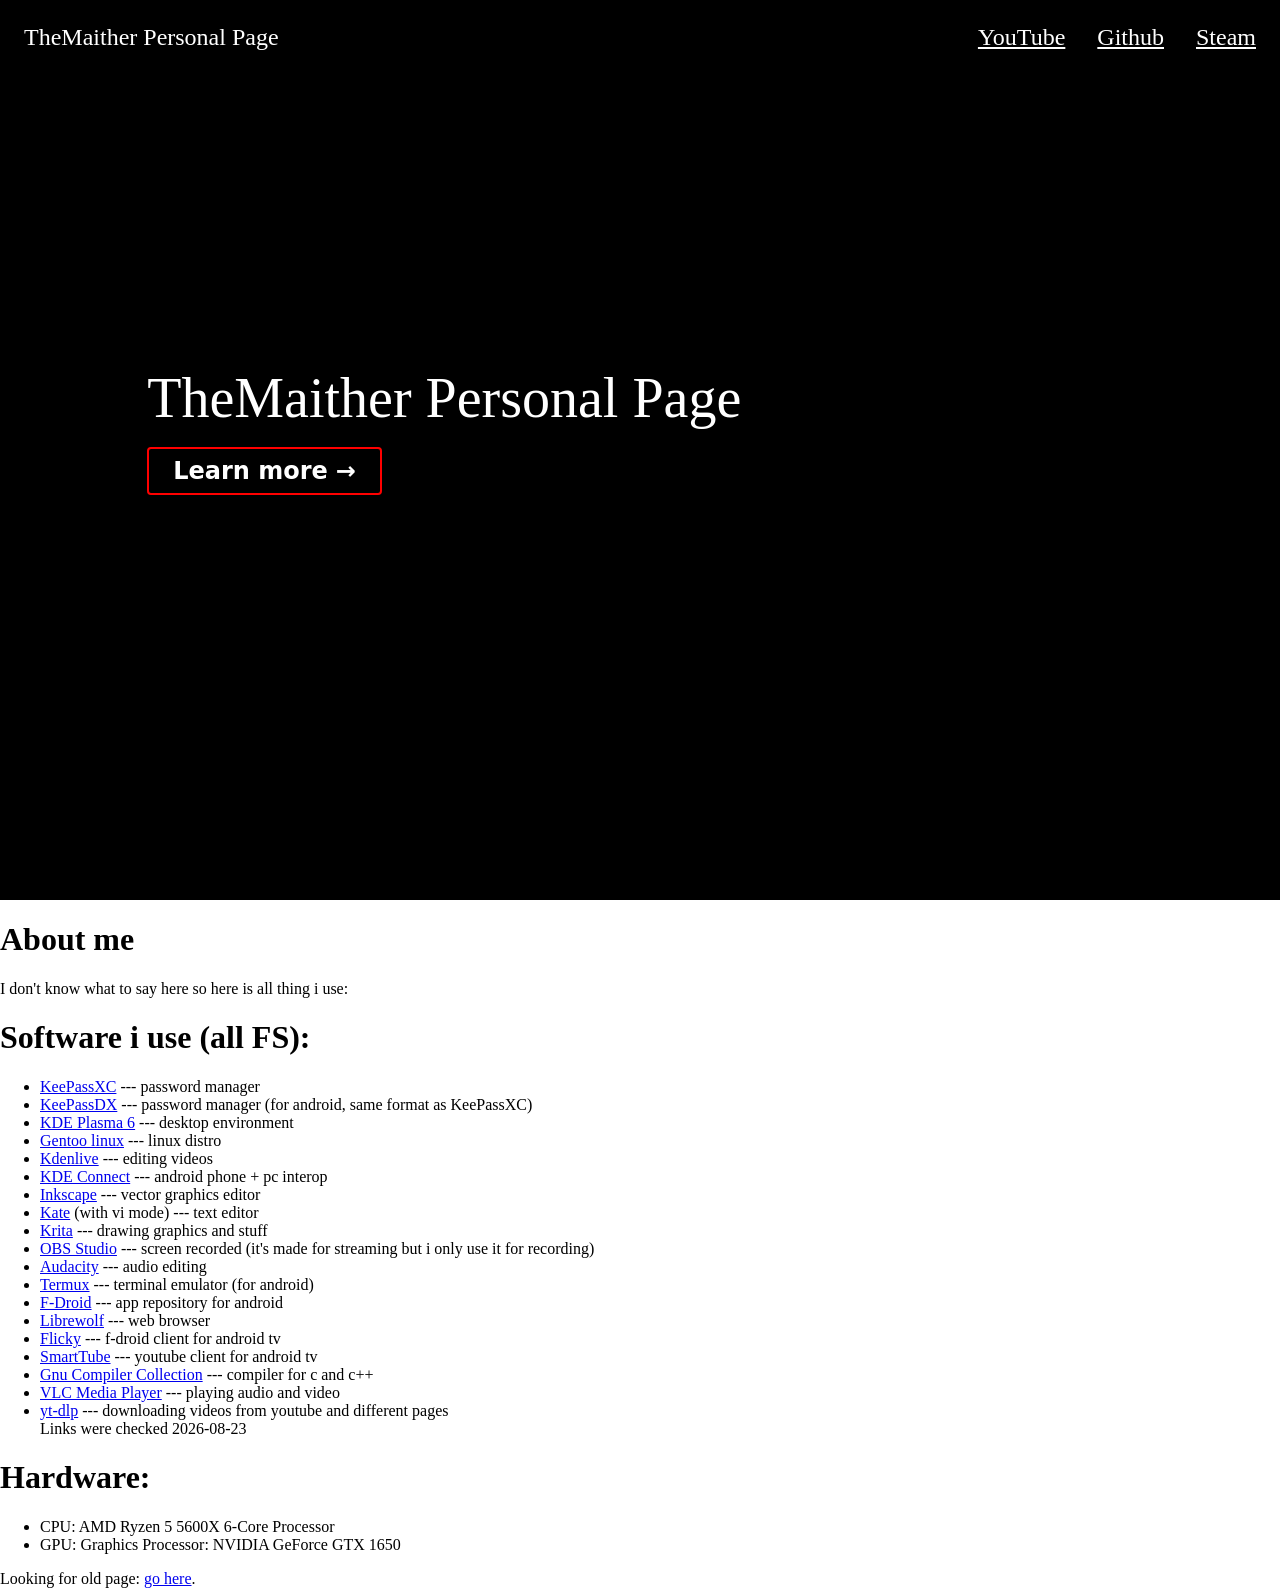
==== commit 4a733278: "Made changes (again)" ====
--- a/index.html
+++ b/index.html
@@ -1,133 +1,125 @@
 <!DOCTYPE html>
-<html lang="en">
+<html lang="">
+  <head>
+    <meta charset="utf-8">
+    <title></title>
+    <style>
+      body, html {
+        margin: 0;
+        scroll-behavior: smooth;
+      }
 
-<head>
-  <meta charset="UTF-8">
-  <meta name="viewport" content="width=device-width, initial-scale=1.0">
-  <title>`✵•.¸,✵°✵.｡.✰ 𝕋𝕙𝕖𝕄𝕒𝕚𝕥𝕙𝕖𝕣 ✰.｡.✵°✵,¸.•✵´</title>
-  <link rel="stylesheet" href="style.css">
-  <script src="script.js"></script>
-</head>
+      .landing {
+        background-color: black;
+        padding: 1.5rem;
+        color: white;
+        min-height: 100vh;
+        box-sizing: border-box;
+        font-size: 24px;
+        background-size: cover;
+      }
 
-<body onload="main()">
-  <div class="class1">
-    <article class="border">
-      <marquee scrollamount="40">
-        <h1 class="rainbow">TheMaither personal page</h1>
-        <div class="menu">
-          <a href="https://www.youtube.com/@themaither">Youtube</a>
+      .landing .body {
+        margin-top: 35vh;
+        width: 80%;
+        margin-left: auto;
+        margin-right: auto;
+        font-size: 24px;
+      }
+
+      .landing .navbar {
+        display: grid;
+        grid-template-columns: auto 1fr auto;
+        gap: 2rem;
+      }
+
+      .landing .title {
+        font-size: 56px;
+      }
+
+      .landing a {
+        color: white;
+      }
+
+      .landing a.button {
+        font-family: sans;
+        background-color: transparent;
+        color: white;
+        padding: 0.5rem;
+        padding-left: 1.5rem;
+        padding-right: 1.5rem;
+        border-style: solid;
+        border-color: red;
+        border-width: 2px;
+        border-radius: 0.25rem;
+        transition: 0.1s;
+        font-weight: bold;
+        text-decoration-line: none;
+      }
+
+      .landing a.button:hover {
+        background-color: red;
+      }
+
+      .landing a.button:active {
+        background-color: white;
+        border-color: white;
+        color: black;
+      }
+    </style>
+  </head>
+  <body>
+    <div class="landing">
+      <div class="navbar">
+        <a>TheMaither Personal Page</a>
+
+        <div style="grid-column: -1; display: flex; gap: inherit;">
+          <a href="https://www.youtube.com/@themaither">YouTube</a>
           <a href="https://github.com/themaither">Github</a>
-          <a href="https://steamcommunity.com/id/themaither/">Steam</a>
+          <a href="https://steamcommunity.com/id/themaither">Steam</a>
         </div>
-      </marquee>
-    </article>
-    <article class="grid1">
-      <div class="border scale circle">
-        <img src="img/man.png" class="circle" width="100%" height="100%">
       </div>
-      <div class="border">
-        <h2>
-          <marquee class="rainbow" scrollamount="40">
-            About
-          </marquee>
-        </h2>>
-        <table class="blak scale">
-          <tr>
-            <td>Name</td>
-            <td>Th3M41th3r</td>
-          </tr>
-          <tr>
-            <td>Local time</td>
-            <td id="time"></td>
-          </tr>
-          <tr>
-            <td>Know languages</td>
-            <td>
-              <ul>
-                <li>American 🇱🇷</li>
-                <li>British 🏴󠁧󠁢󠁥󠁮󠁧󠁿</li>
-                <li>Солов'їна <span style="transform: rotate(0.5turn); display: inline-block;">🇺🇦</span></li>
-                <li>Коцапська 🇸🇮</li>
-              </ul>
-            </td>
-          </tr>
-          <tr>
-            <td>Programming languages</td>
-            <td class="progs">
-              <img src="img/langs/c.png">
-              <img src="img/langs/cpp.png">
-              <img src="img/langs/cs.png">
-              <img src="img/langs/java.png">
-              <img src="img/langs/javascript.png">
-              <img src="img/langs/bash.png">
-            </td>
-          </tr>
-        </table>
+      <div class="body">
+        <div class="title">
+          TheMaither Personal Page
+        </div>
+        <br>
+        <a class="button" href="#rest">
+          Learn more<span style="width: 0.5rem; display: inline-block;"></span>→
+        </a>
       </div>
-    </article>
-    <article class="grid2">
-      <div class="border" style="aspect-ratio: 16 / 9;">
-        <iframe width="100%" height="100%" src="https://www.youtube.com/embed/_N8BHdZt0xY"
-          title="MINECRAFT Фильм АНИМАЦИЯ ТУФОВАЯ ЗАВИСИМОСТЬ (Полная версия) МАШИНИМА" frameborder="0"
-          allow="accelerometer; autoplay; clipboard-write; encrypted-media; gyroscope; picture-in-picture; web-share"
-          referrerpolicy="strict-origin-when-cross-origin" allowfullscreen></iframe>
-      </div>
-      <div class="border">
-        <h2>
-          <marquee>Youtube</marquee>
-        </h2>
-        <p>I worke at YOutube as youTuber @themaither. please follow me and leave likes and soubscribe and share all
-          videos. I mainly record films about nuclear war and reactors ☢️
-        <div class="emog emog-rad"></div>
-        </p>
-      </div>
-    </article>
-    <article class="border">
-      <h1 class="huge">
-        I know CSS very well
-      </h1>
-    </article>
-    <article class="grid1">
-      <div class="border">
-        <h2>Gaming</h2>
-        <p>
-          I'm ap rofessional gamer. I play games like:
-        </p>
-        <ul>
-          <li>
-            Team fortress 2 (1000h demo main
-            <div class="emog emog-trolloman"></div>
-            <div class="emog emog-trolloman"></div>
-            <div class="emog emog-trolloman"></div>)
-          </li>
-          <li>
-            Minecraf (profressional reactor exploder)
-            <div class="emog emog-rad"></div>
-          </li>
-          <li>
-            Geometry dash(forsaken neon 97% gg
-            <div class="emog emog-dead"></div>
-            <div class="emog emog-gd1"></div>
-            )
-          </li>
-        </ul>
-      </div>
-      <div class="border" style="aspect-ratio: 16 / 9;">
-        <iframe width="100%" height="100%"
-          src="https://www.youtube.com/embed/dPCVvoj7YyU?list=PLXWW5Knyma2hM7imMr2Zul5qIDZUV-JAR"
-          title="2023-08-15 15-26-09" frameborder="0"
-          allow="accelerometer; autoplay; clipboard-write; encrypted-media; gyroscope; picture-in-picture; web-share"
-          referrerpolicy="strict-origin-when-cross-origin" allowfullscreen></iframe>
-      </div>
-    </article>
-    <article class="border">
-      <h2>Dont even try to decipher this. I used C rand() function to do that, it is impossible! But if you for some
-        reason see numbers, comment them to my latest video.</h2>
-      <div style="aspect-ratio: 1 / 1;">
-        <img src="img/message.bmp" width="100%">
-      </div>
-    </article>
-  </div>
-</body>
-
-</html>+    </div>
+    <span id="rest"></span>
+    <h1>About me</h1>
+    I don't know what to say here so here is all thing i use:
+    <h1>Software i use (all FS):</h1>
+    <ul>
+      <li><a href="https://keepassxc.org/">KeePassXC</a> --- password manager</li>
+      <li><a href="https://www.keepassdx.com/">KeePassDX</a> --- password manager (for android, same format as KeePassXC)</li>
+      <li><a href="https://kde.org/plasma-desktop/">KDE Plasma 6</a> --- desktop environment</li>
+      <li><a href="https://www.gentoo.org/">Gentoo linux</a> --- linux distro</li>
+      <li><a href="https://kdenlive.org/">Kdenlive</a> --- editing videos</li>
+      <li><a href="https://kdeconnect.kde.org/">KDE Connect</a> --- android phone + pc interop</li>
+      <li><a href="https://inkscape.org/">Inkscape</a> --- vector graphics editor</li>
+      <li><a href="https://apps.kde.org/kate/">Kate</a> (with vi mode) --- text editor</li>
+      <li><a href="https://krita.org/en/">Krita</a> --- drawing graphics and stuff</li>
+      <li><a href="https://obsproject.com">OBS Studio</a> --- screen recorded (it's made for streaming but i only use it for recording)</li>
+      <li><a href="https://www.audacityteam.org/">Audacity</a> --- audio editing</li>
+      <li><a href="https://termux.dev/en/">Termux</a> --- terminal emulator (for android)</li>
+      <li><a href="https://f-droid.org">F-Droid</a> --- app repository for android</li>
+      <li><a href="https://librewolf.net/">Librewolf</a> --- web browser</li>
+      <li><a href="https://github.com/mlm-games/flicky">Flicky</a> --- f-droid client for android tv</li>
+      <li><a href="https://smarttubeapp.github.io/">SmartTube</a> --- youtube client for android tv</li>
+      <li><a href="https://gcc.gnu.org/">Gnu Compiler Collection</a> --- compiler for c and c++</li>
+      <li><a href="https://www.videolan.org/vlc/">VLC Media Player</a> --- playing audio and video</li>
+      <li><a href="https://github.com/yt-dlp/yt-dlp">yt-dlp</a> --- downloading videos from youtube and different pages</li>
+      Links were checked 2026-08-23
+    </ul>
+    <h1>Hardware:</h1>
+    <ul>
+      <li>CPU: AMD Ryzen 5 5600X 6-Core Processor</li>
+      <li>GPU: Graphics Processor: NVIDIA GeForce GTX 1650</li>
+    </ul>
+    Looking for old page: <a href="old/index.html">go here</a>.
+  </body>
+</html>
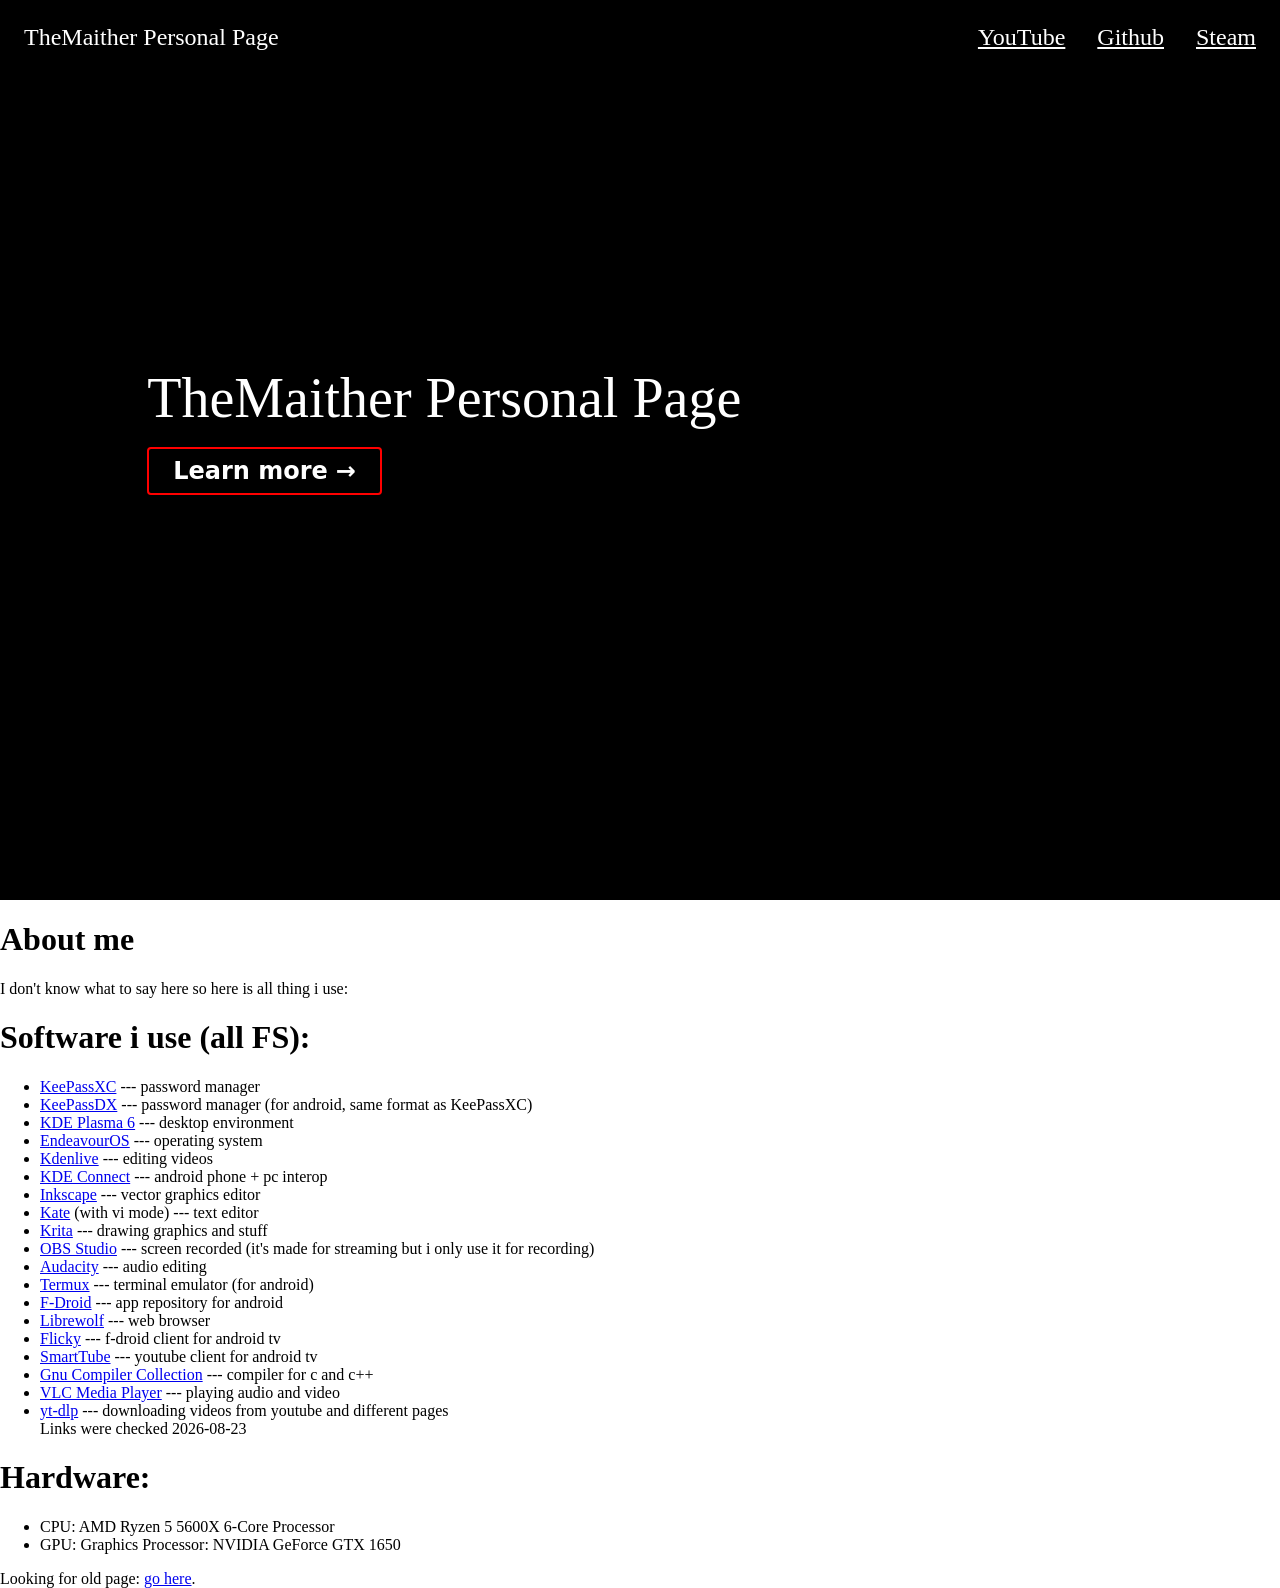
==== commit e3f120a7: "Gentoo sucks actually" ====
--- a/index.html
+++ b/index.html
@@ -97,7 +97,7 @@
       <li><a href="https://keepassxc.org/">KeePassXC</a> --- password manager</li>
       <li><a href="https://www.keepassdx.com/">KeePassDX</a> --- password manager (for android, same format as KeePassXC)</li>
       <li><a href="https://kde.org/plasma-desktop/">KDE Plasma 6</a> --- desktop environment</li>
-      <li><a href="https://www.gentoo.org/">Gentoo linux</a> --- linux distro</li>
+      <li><a href="https://endeavouros.com/">EndeavourOS</a> --- operating system</li>
       <li><a href="https://kdenlive.org/">Kdenlive</a> --- editing videos</li>
       <li><a href="https://kdeconnect.kde.org/">KDE Connect</a> --- android phone + pc interop</li>
       <li><a href="https://inkscape.org/">Inkscape</a> --- vector graphics editor</li>
